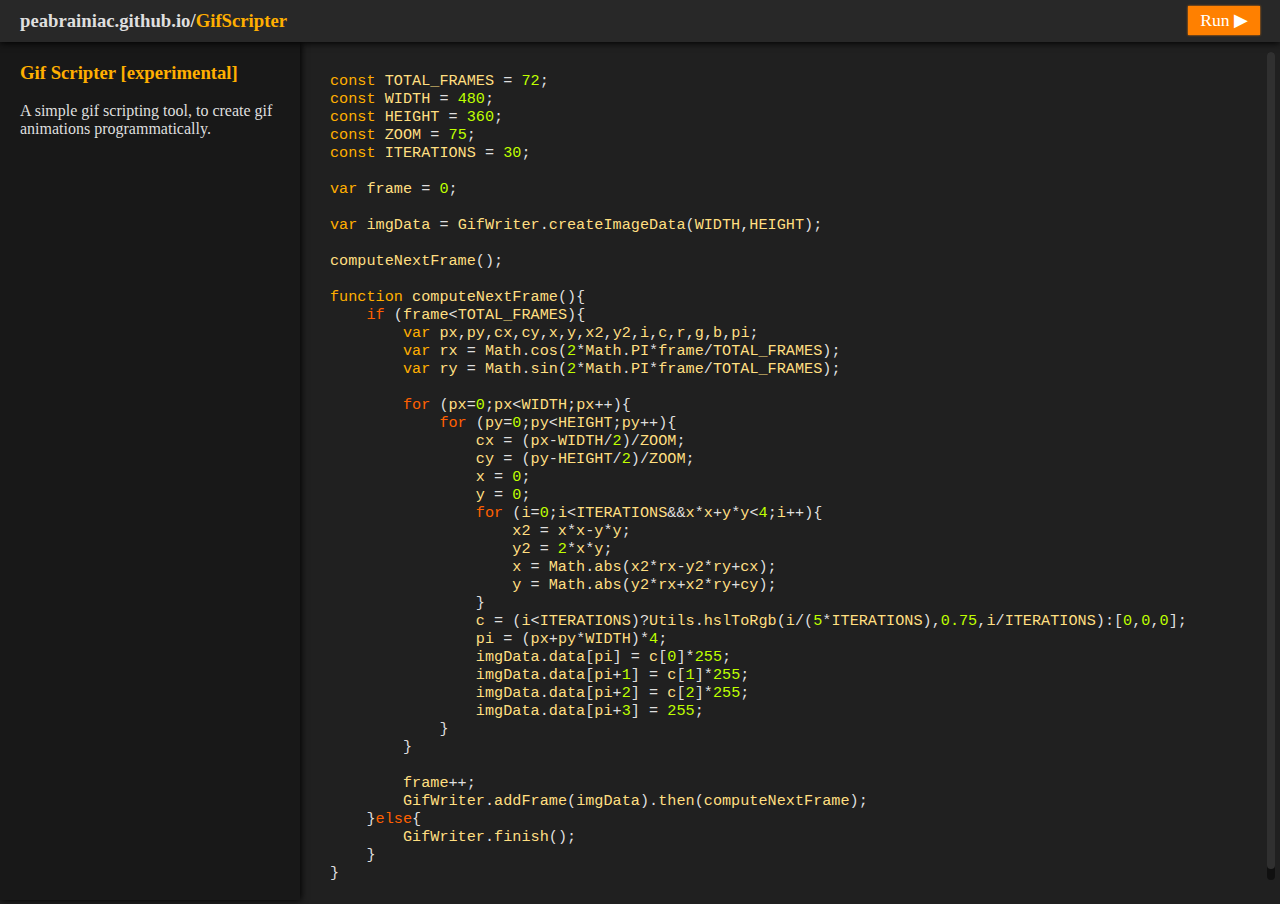
==== gifScripter/index.html @ fd8fcb2c "improved scrollbar & made handle draggable" ====
<!DOCTYPE html>
<html>
	<head>
		<meta charset="ISO-8859-1">
		<meta property="og:url" content="https://peabrainiac.github.io/gifScripter/gifScripter.html">
		<meta property="og:title" content="peabrainiac.github.io/GifScripter">
		<meta property="og:description" content="A simple gif scripting enviroment, to create gif animations programmatically">
        <meta property="og:image" content="https://peabrainiac.github.io/gifScripter/preview.gif">
        <meta name="theme-color" content="#FFAF00">
		<link rel="stylesheet" type="text/css" href="../css/styles.css">
		<link rel="stylesheet" type="text/css" href="./styles.css">
		<script type="module" src="../js/customElements/ScrollDiv.js"></script>
		<script type="module" src="../js/customElements/ResizeDiv.js"></script>
		<script type="module" src="../js/customElements/CodeEditor.js"></script>
		<script src="../js/Utils.js"></script>
		<script src="../js/SemiSandbox.js"></script>
		<script src="../js/Popup.js"></script>
		<script src="./GifScripterSandbox.js"></script>
		<script src="./Encoder.js"></script>
		<script src="./ProgressPopup.js"></script>
		<script src="./script.js"></script>
		<title>Gif Scripter</title>
	</head>
	<body class="flex-column">
        <div class="toolbar-top">
            <span class="h3-white">peabrainiac.github.io/<span class="orange">GifScripter</span></span>
            <span id="run-button" class="button">Run &#9654</span>
        </div>
        <div class="flex-row" style="min-height: 0">
            <resize-div class="sidebar-left" resize-x="1" resize-y="0" style="width:300px">
                <scroll-div style="height:100%">
                    <div style="padding:20px">
                        <span class="h3">Gif Scripter [experimental]</span>
                        <br><br>
                        A simple gif scripting tool, to create gif animations programmatically.
                    </div>
                </scroll-div>
            </resize-div>
            <!--textarea id="textarea" class="padding-30">const TOTAL_FRAMES = 16;&#13;const WIDTH = 480;&#13;const HEIGHT = 360;&#13;&#13;var frame = 0;&#13;&#13;var canvas = GifWriter.createCanvas(WIDTH,HEIGHT);&#13;var ctx = canvas.getContext("2d");&#13;&#13;&#13;computeNextFrame();&#13;&#13;function computeNextFrame(){&#13;&#9;if (frame&lt;TOTAL_FRAMES){&#13;&#9;&#9;&#13;&#9;&#9;let x = (frame%4)/4;&#13;&#9;&#9;let y = Math.floor(frame/4)/4;&#13;&#9;&#9;ctx.fillStyle = "rgb(255,"+255*x+","+255*y+")";&#13;&#9;&#9;ctx.fillRect(x*WIDTH,y*HEIGHT,WIDTH/4,HEIGHT/4);&#13;&#9;&#9;&#13;&#9;&#9;frame++;&#13;&#9;&#9;GifWriter.addFrame(canvas).then(computeNextFrame);&#13;&#9;}else{&#13;&#9;&#9;GifWriter.finish();&#13;&#9;}&#13;}</textarea-->
            <code-editor id="textarea" class="panel" style="--padding:30px;--scrollbar-width:8px">const TOTAL_FRAMES = 72;&#13;const WIDTH = 480;&#13;const HEIGHT = 360;&#13;const ZOOM = 75;&#13;const ITERATIONS = 30;&#13;&#13;var frame = 0;&#13;&#13;var imgData = GifWriter.createImageData(WIDTH,HEIGHT);&#13;&#13;computeNextFrame();&#13;&#13;function computeNextFrame(){&#13;&#9;if (frame&lt;TOTAL_FRAMES){&#13;&#9;&#9;var px,py,cx,cy,x,y,x2,y2,i,c,r,g,b,pi;&#13;&#9;&#9;var rx = Math.cos(2*Math.PI*frame/TOTAL_FRAMES);&#13;&#9;&#9;var ry = Math.sin(2*Math.PI*frame/TOTAL_FRAMES);&#13;&#13;&#9;&#9;for (px=0;px&lt;WIDTH;px++){&#13;&#9;&#9;&#9;for (py=0;py&lt;HEIGHT;py++){&#13;&#9;&#9;&#9;&#9;cx = (px-WIDTH/2)/ZOOM;&#13;&#9;&#9;&#9;&#9;cy = (py-HEIGHT/2)/ZOOM;&#13;&#9;&#9;&#9;&#9;x = 0;&#13;&#9;&#9;&#9;&#9;y = 0;&#13;&#9;&#9;&#9;&#9;for (i=0;i&lt;ITERATIONS&&x*x+y*y&lt;4;i++){&#13;&#9;&#9;&#9;&#9;&#9;x2 = x*x-y*y;&#13;&#9;&#9;&#9;&#9;&#9;y2 = 2*x*y;&#13;&#9;&#9;&#9;&#9;&#9;x = Math.abs(x2*rx-y2*ry+cx);&#13;&#9;&#9;&#9;&#9;&#9;y = Math.abs(y2*rx+x2*ry+cy);&#13;&#9;&#9;&#9;&#9;}&#13;&#9;&#9;&#9;&#9;c = (i&lt;ITERATIONS)?Utils.hslToRgb(i/(5*ITERATIONS),0.75,i/ITERATIONS):[0,0,0];&#13;&#9;&#9;&#9;&#9;pi = (px+py*WIDTH)*4;&#13;&#9;&#9;&#9;&#9;imgData.data[pi] = c[0]*255;&#13;&#9;&#9;&#9;&#9;imgData.data[pi+1] = c[1]*255;&#13;&#9;&#9;&#9;&#9;imgData.data[pi+2] = c[2]*255;&#13;&#9;&#9;&#9;&#9;imgData.data[pi+3] = 255;&#13;&#9;&#9;&#9;}&#13;&#9;&#9;}&#13;&#9;&#9;&#13;&#9;&#9;frame++;&#13;&#9;&#9;GifWriter.addFrame(imgData).then(computeNextFrame);&#13;&#9;}else{&#13;&#9;&#9;GifWriter.finish();&#13;&#9;}&#13;}</code-editor>
        </div>
        <div id="popup-overlay" class="overlay" style="z-index:10;"></div>
	</body>
</html>
---- css/styles.css ----
html, body {
	margin: 0;
	padding: 0;
	width: 100%;
	height: 100%;
	position: relative;
	background: #202020;
	color: #dfdfdf;
}
body {
	overflow: hidden;
    position: relative;
}
.overlay {
    position: absolute;
    top: 0;
    left: 0;
    width: 100%;
    height: 100%;
    pointer-events: none;
}
.overlay > * {
    pointer-events: auto;
}
.flex-column {
	display: flex;
	flex-direction: column;
	width: 100%;
	height: 100%;
}
.toolbar-top {
	position: relative;
	padding: 10px 20px;
	background: #282828;
	box-shadow: 0 1px 7px #000000;
	z-index: 2;
}
.flex-row {
	display: flex;
	flex-direction: row;
	width: 100%;
	height: 100%;
}
.sidebar-left {
	width: 250px;
	height: 100%;
	position: relative;
	background: #181818;
	box-shadow: 1px 0 7px #000000;
	z-index: 1;
	flex-shrink: 0;
	flex-grow: 0;
}
.panel {
	width: 100%;
	height: 100%;
	flex-grow: 1;
	position: relative;
}
.centered {
	position: absolute;
	left: 0;
	right: 0;
	top: 0;
	bottom: 0;
	margin: auto;
}
.transform-centered {
	position: absolute;
	left: 50%;
	top: 50%;
	transform: translate(-50%,-50%);
}
.project {
	background: #303030;
	border-radius: 8px;
	overflow: hidden;
	box-shadow: 3px 3px 7px #000000;
	width: 480px;
	height: 360px;
}
.popup-background-overlay {
	position: absolute;
	width: 100%;
	height: 100%;
	background: #00000040;
}
.box {
    background: #202020;
    border-radius: 10px;
    overflow: hidden;
    box-shadow: 0 0 15px 5px #000000;
}
.box-head {
    text-align: center;
    font-size: 1.25em;
    color: #ffffff;
    background: #ff8000;
    padding: 3px;
}
.box-body {
    padding: 10px 20px;
}
.box-error > .box-head {
    background: #ff4000;
}
.scroll {
	overflow: auto;
	-ms-overflow-style: none;
	scrollbar-width: none;
}
.scroll::-webkit-scrollbar {
	display: none;
}
.scrollbar {
	position: absolute;
	top: 0;
	right: 0;
	bottom: 0;
	margin: 10px 5px 20px 0;
	background: #101010;
	opacity: 1;
}
.scrollbar, .scrollbar-handle {
	width: 5px;
	border-radius: 500px;
	transition: all 0.25s ease-out;
}
.scrollbar-handle {
	background: #303030;
	position: absolute;
}
.scrollbar.scrollbar-hidden {
	opacity: 0;
}
.input-number {
	margin: 2px;
	width: 50px;
	-moz-appearance: textfield;
}
.input-slider {
	vertical-align: middle;
}
.input-number::-webkit-inner-spin-button,
.input-number::-webkit-outer-spin-button {
    -webkit-appearance: none;
    margin: 0;
}
.code-editor {
	--padding: 5px;
	background: #101010;
	border: 1px solid #303030;
	transition: all 0.25s ease;
}
.code-editor:focus-within {
	border-color: #ffaf00;
	box-shadow: 0 0 3px #ffaf00;
}
.textarea {
	width: 100%;
	height: 100%;
	resize: none;
	box-sizing: border-box;
	margin: 0;
	padding: 5px;
}
.textarea, .input-number {
	border: 1px solid #303030;
	background: #101010;
	color: #808080;
	transition: color 0.25s ease, border-color 0.25s ease, box-shadow 0.25s ease;
}
.textarea:focus,.input-number:focus {
	color: #dfdfdf;
	border-color: #ffaf00;
	box-shadow: 0 0 3px #ffaf00;
	outline: none;
}
.input-select {
	background: #202020;
	color: inherit;
	border: 2px solid #303030;
}
.input-checkbox{
	vertical-align: middle;
}
.h3, .h3-white, .h3-orange {
	font-size: 1.17em;
	font-weight: bold;
}
.orange, .h3, .h3-orange {
	color: #ffaf00;
}
.iframe {
	border: none;
}
.button {
	color: #ffffff;
	background: #ff8000;
	box-shadow: 0 0 2px #ff8000;
	transition: background 0.25s ease, box-shadow 0.25s ease;
	border: none;
	font-size: 1.1em;
	padding: 4px 12px;
	cursor: pointer;
}
.button:hover {
	background: #ffaf00;
	box-shadow: 0 0 5px #ffaf00;
}
.resize {
	resize: both;
}
.resize-h {
	resize: horizontal;
	overflow: hidden;
}
.resize-v {
	resize: vertical;
	overflow: hidden;
}
.float-l {
	float: left
}
.float-r {
	float: right;
}
.padding-10 {
	padding: 10px;
}
.padding-20 {
	padding: 20px;
}
.padding-30 {
	padding: 30px;
}
.margin-v-10 {
	margin: 10px 0;
}
---- gifScripter/styles.css ----
#textarea {
    border: none;
    resize: none;
    width: 100%;
    height: 100%;
    background: inherit;
    color: inherit;
    -moz-tab-size: 4;
    tab-size: 4;
    font-size: 1.17em;
}
#run-button {
    float: right;
    margin: -4px 0;
}
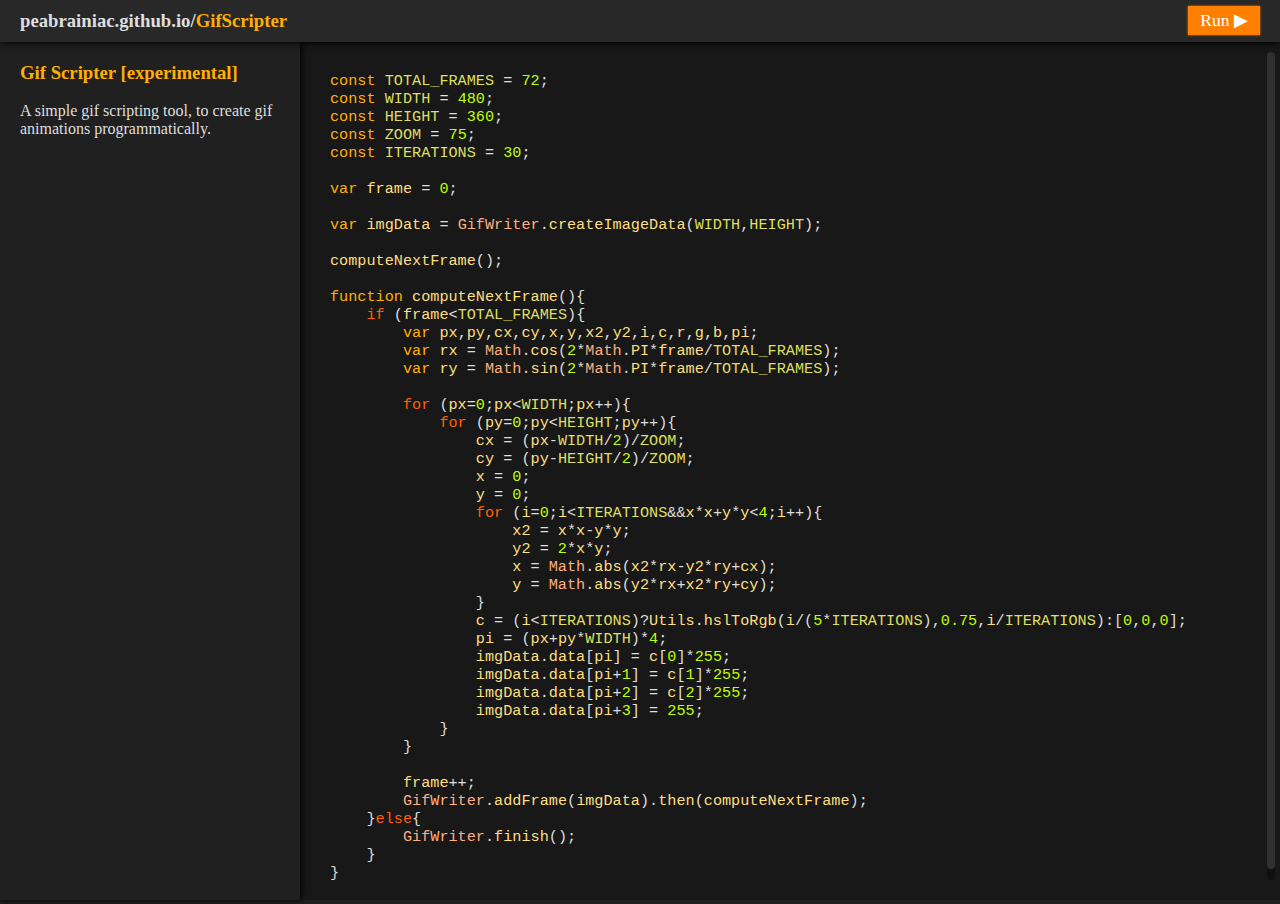
==== commit 892da1cf: "added syntax highlighting for constants and global variables" ====
--- a/gifScripter/index.html
+++ b/gifScripter/index.html
@@ -11,7 +11,7 @@
 		<link rel="stylesheet" type="text/css" href="./styles.css">
 		<script type="module" src="../js/customElements/ScrollDiv.js"></script>
 		<script type="module" src="../js/customElements/ResizeDiv.js"></script>
-		<script type="module" src="../js/customElements/CodeEditor.js"></script>
+		<script type="module" src="../js/customElements/CodeEditorJS.js"></script>
 		<script src="../js/Utils.js"></script>
 		<script src="../js/SemiSandbox.js"></script>
 		<script src="../js/Popup.js"></script>
@@ -27,7 +27,7 @@
             <span id="run-button" class="button">Run &#9654</span>
         </div>
         <div class="flex-row" style="min-height: 0">
-            <resize-div class="sidebar-left" resize-x="1" resize-y="0" style="width:300px">
+            <resize-div class="sidebar-left" resize-x="1" resize-y="0" style="width:300px;background:#202020">
                 <scroll-div style="height:100%">
                     <div style="padding:20px">
                         <span class="h3">Gif Scripter [experimental]</span>
@@ -37,7 +37,7 @@
                 </scroll-div>
             </resize-div>
             <!--textarea id="textarea" class="padding-30">const TOTAL_FRAMES = 16;&#13;const WIDTH = 480;&#13;const HEIGHT = 360;&#13;&#13;var frame = 0;&#13;&#13;var canvas = GifWriter.createCanvas(WIDTH,HEIGHT);&#13;var ctx = canvas.getContext("2d");&#13;&#13;&#13;computeNextFrame();&#13;&#13;function computeNextFrame(){&#13;&#9;if (frame&lt;TOTAL_FRAMES){&#13;&#9;&#9;&#13;&#9;&#9;let x = (frame%4)/4;&#13;&#9;&#9;let y = Math.floor(frame/4)/4;&#13;&#9;&#9;ctx.fillStyle = "rgb(255,"+255*x+","+255*y+")";&#13;&#9;&#9;ctx.fillRect(x*WIDTH,y*HEIGHT,WIDTH/4,HEIGHT/4);&#13;&#9;&#9;&#13;&#9;&#9;frame++;&#13;&#9;&#9;GifWriter.addFrame(canvas).then(computeNextFrame);&#13;&#9;}else{&#13;&#9;&#9;GifWriter.finish();&#13;&#9;}&#13;}</textarea-->
-            <code-editor id="textarea" class="panel" style="--padding:30px;--scrollbar-width:8px">const TOTAL_FRAMES = 72;&#13;const WIDTH = 480;&#13;const HEIGHT = 360;&#13;const ZOOM = 75;&#13;const ITERATIONS = 30;&#13;&#13;var frame = 0;&#13;&#13;var imgData = GifWriter.createImageData(WIDTH,HEIGHT);&#13;&#13;computeNextFrame();&#13;&#13;function computeNextFrame(){&#13;&#9;if (frame&lt;TOTAL_FRAMES){&#13;&#9;&#9;var px,py,cx,cy,x,y,x2,y2,i,c,r,g,b,pi;&#13;&#9;&#9;var rx = Math.cos(2*Math.PI*frame/TOTAL_FRAMES);&#13;&#9;&#9;var ry = Math.sin(2*Math.PI*frame/TOTAL_FRAMES);&#13;&#13;&#9;&#9;for (px=0;px&lt;WIDTH;px++){&#13;&#9;&#9;&#9;for (py=0;py&lt;HEIGHT;py++){&#13;&#9;&#9;&#9;&#9;cx = (px-WIDTH/2)/ZOOM;&#13;&#9;&#9;&#9;&#9;cy = (py-HEIGHT/2)/ZOOM;&#13;&#9;&#9;&#9;&#9;x = 0;&#13;&#9;&#9;&#9;&#9;y = 0;&#13;&#9;&#9;&#9;&#9;for (i=0;i&lt;ITERATIONS&&x*x+y*y&lt;4;i++){&#13;&#9;&#9;&#9;&#9;&#9;x2 = x*x-y*y;&#13;&#9;&#9;&#9;&#9;&#9;y2 = 2*x*y;&#13;&#9;&#9;&#9;&#9;&#9;x = Math.abs(x2*rx-y2*ry+cx);&#13;&#9;&#9;&#9;&#9;&#9;y = Math.abs(y2*rx+x2*ry+cy);&#13;&#9;&#9;&#9;&#9;}&#13;&#9;&#9;&#9;&#9;c = (i&lt;ITERATIONS)?Utils.hslToRgb(i/(5*ITERATIONS),0.75,i/ITERATIONS):[0,0,0];&#13;&#9;&#9;&#9;&#9;pi = (px+py*WIDTH)*4;&#13;&#9;&#9;&#9;&#9;imgData.data[pi] = c[0]*255;&#13;&#9;&#9;&#9;&#9;imgData.data[pi+1] = c[1]*255;&#13;&#9;&#9;&#9;&#9;imgData.data[pi+2] = c[2]*255;&#13;&#9;&#9;&#9;&#9;imgData.data[pi+3] = 255;&#13;&#9;&#9;&#9;}&#13;&#9;&#9;}&#13;&#9;&#9;&#13;&#9;&#9;frame++;&#13;&#9;&#9;GifWriter.addFrame(imgData).then(computeNextFrame);&#13;&#9;}else{&#13;&#9;&#9;GifWriter.finish();&#13;&#9;}&#13;}</code-editor>
+            <code-editor-js id="textarea" class="panel" style="background:#181818;--padding:30px;--scrollbar-width:8px">const TOTAL_FRAMES = 72;&#13;const WIDTH = 480;&#13;const HEIGHT = 360;&#13;const ZOOM = 75;&#13;const ITERATIONS = 30;&#13;&#13;var frame = 0;&#13;&#13;var imgData = GifWriter.createImageData(WIDTH,HEIGHT);&#13;&#13;computeNextFrame();&#13;&#13;function computeNextFrame(){&#13;&#9;if (frame&lt;TOTAL_FRAMES){&#13;&#9;&#9;var px,py,cx,cy,x,y,x2,y2,i,c,r,g,b,pi;&#13;&#9;&#9;var rx = Math.cos(2*Math.PI*frame/TOTAL_FRAMES);&#13;&#9;&#9;var ry = Math.sin(2*Math.PI*frame/TOTAL_FRAMES);&#13;&#13;&#9;&#9;for (px=0;px&lt;WIDTH;px++){&#13;&#9;&#9;&#9;for (py=0;py&lt;HEIGHT;py++){&#13;&#9;&#9;&#9;&#9;cx = (px-WIDTH/2)/ZOOM;&#13;&#9;&#9;&#9;&#9;cy = (py-HEIGHT/2)/ZOOM;&#13;&#9;&#9;&#9;&#9;x = 0;&#13;&#9;&#9;&#9;&#9;y = 0;&#13;&#9;&#9;&#9;&#9;for (i=0;i&lt;ITERATIONS&&x*x+y*y&lt;4;i++){&#13;&#9;&#9;&#9;&#9;&#9;x2 = x*x-y*y;&#13;&#9;&#9;&#9;&#9;&#9;y2 = 2*x*y;&#13;&#9;&#9;&#9;&#9;&#9;x = Math.abs(x2*rx-y2*ry+cx);&#13;&#9;&#9;&#9;&#9;&#9;y = Math.abs(y2*rx+x2*ry+cy);&#13;&#9;&#9;&#9;&#9;}&#13;&#9;&#9;&#9;&#9;c = (i&lt;ITERATIONS)?Utils.hslToRgb(i/(5*ITERATIONS),0.75,i/ITERATIONS):[0,0,0];&#13;&#9;&#9;&#9;&#9;pi = (px+py*WIDTH)*4;&#13;&#9;&#9;&#9;&#9;imgData.data[pi] = c[0]*255;&#13;&#9;&#9;&#9;&#9;imgData.data[pi+1] = c[1]*255;&#13;&#9;&#9;&#9;&#9;imgData.data[pi+2] = c[2]*255;&#13;&#9;&#9;&#9;&#9;imgData.data[pi+3] = 255;&#13;&#9;&#9;&#9;}&#13;&#9;&#9;}&#13;&#9;&#9;&#13;&#9;&#9;frame++;&#13;&#9;&#9;GifWriter.addFrame(imgData).then(computeNextFrame);&#13;&#9;}else{&#13;&#9;&#9;GifWriter.finish();&#13;&#9;}&#13;}</code-editor-js>
         </div>
         <div id="popup-overlay" class="overlay" style="z-index:10;"></div>
 	</body>
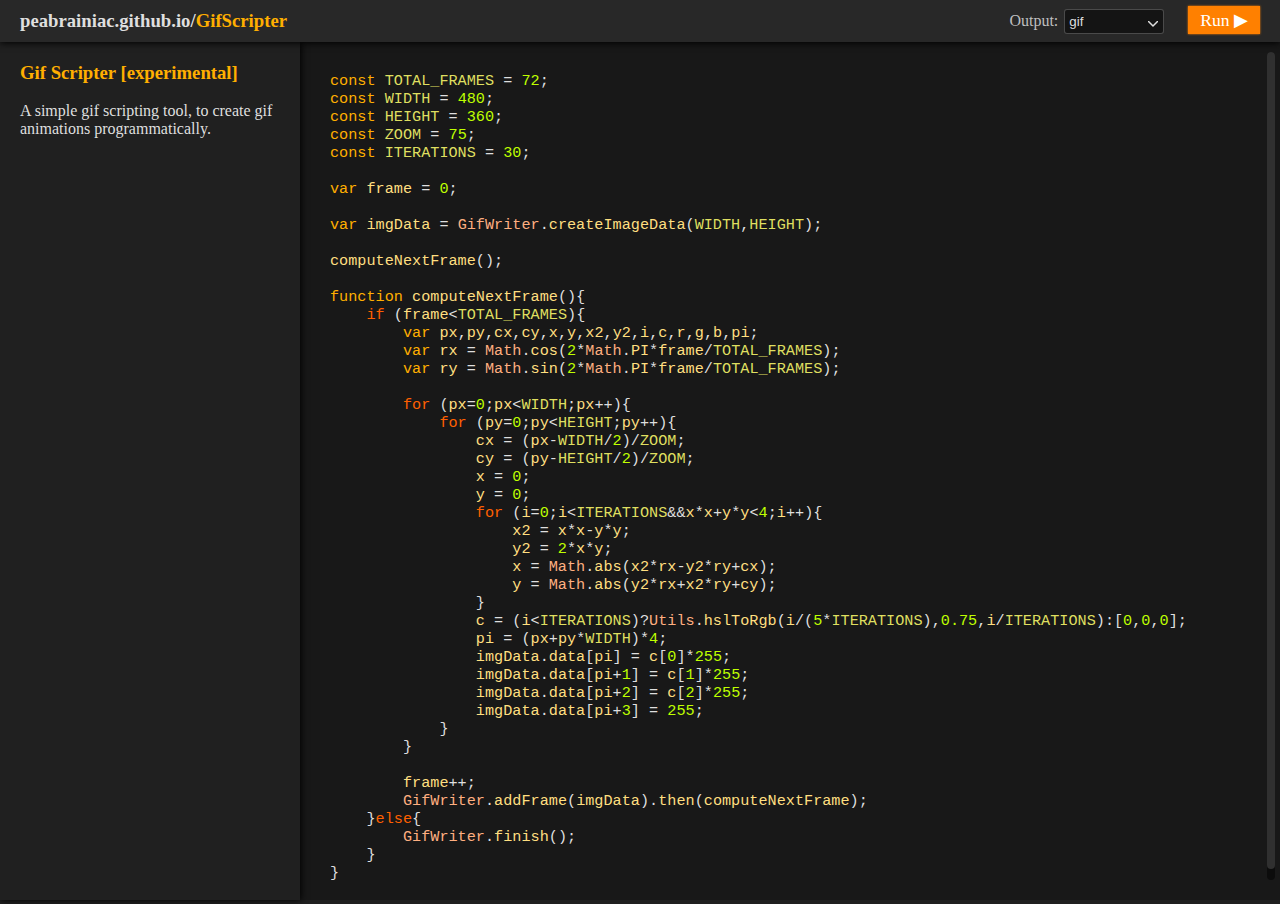
==== commit d5e22c0e: "experimented with video encoding" ====
--- a/gifScripter/index.html
+++ b/gifScripter/index.html
@@ -15,6 +15,7 @@
 		<script src="../js/Utils.js"></script>
 		<script src="../js/SemiSandbox.js"></script>
 		<script src="../js/Popup.js"></script>
+		<script src="../js/Mp4Encoder.js"></script>
 		<script src="./GifScripterSandbox.js"></script>
 		<script src="./Encoder.js"></script>
 		<script src="./ProgressPopup.js"></script>
@@ -23,8 +24,16 @@
 	</head>
 	<body class="flex-column">
         <div class="toolbar-top">
-            <span class="h3-white">peabrainiac.github.io/<span class="orange">GifScripter</span></span>
-            <span id="run-button" class="button">Run &#9654</span>
+			<span class="h3-white">peabrainiac.github.io/<span class="orange">GifScripter</span></span>
+			<span style="float:right;color:#bfbfbf">
+				Output:
+				<select id="output-format-select" class="big-select">
+					<option value="gif" title="Saves the animation to a gif file.">gif</option>
+					<option value="webm" title="Saves the animation to a webm video file. Currently not working correctly">webm (WIP)</option>
+					<option value="none" title="Runs the script without saving the animation to a file.">preview</option>
+				</select>
+            	<span id="run-button" class="button">Run &#9654</span>
+			</span>
         </div>
         <div class="flex-row" style="min-height: 0">
             <resize-div class="sidebar-left" resize-x="1" resize-y="0" style="width:300px;background:#202020">
--- a/css/styles.css
+++ b/css/styles.css
@@ -193,6 +193,29 @@
 }
 .iframe {
 	border: none;
+}
+.big-select {
+	background-image: url("data:image/svg+xml,%3Csvg xmlns='http://www.w3.org/2000/svg' width='10' height='10'%3E%3Cpath d='M 0 0 L 5 5 L 10 0' style='fill:transparent;stroke:%23dfdfdf;stroke-width:1.5px;stroke-linecap:round;stroke-linejoin:round'/%3E%3C/svg%3E");
+	background-color: #00000080;
+	background-position: right 5px top 0.8em;
+	background-repeat: no-repeat;
+	border: 1px solid #80808080;
+	color: #dfdfdf;
+	padding: 4px 20px 4px 4px;
+	border-radius: 3px;
+	-webkit-appearance: none;
+	-moz-appearance: none;
+	appearance: none;
+}
+.big-select::ms-expand {
+	display: none;
+}
+.big-select > option {
+	background: #202020;
+	border-color: #303030;
+}
+.big-select > option:hover {
+	background: #303030;
 }
 .button {
 	color: #ffffff;
--- a/gifScripter/styles.css
+++ b/gifScripter/styles.css
@@ -3,13 +3,17 @@
     resize: none;
     width: 100%;
     height: 100%;
+    margin: 0;
+    box-sizing: border-box;
     background: inherit;
     color: inherit;
     -moz-tab-size: 4;
     tab-size: 4;
     font-size: 1.17em;
 }
+#output-format-select {
+    margin: -2px 20px -2px 2px;
+}
 #run-button {
-    float: right;
     margin: -4px 0;
 }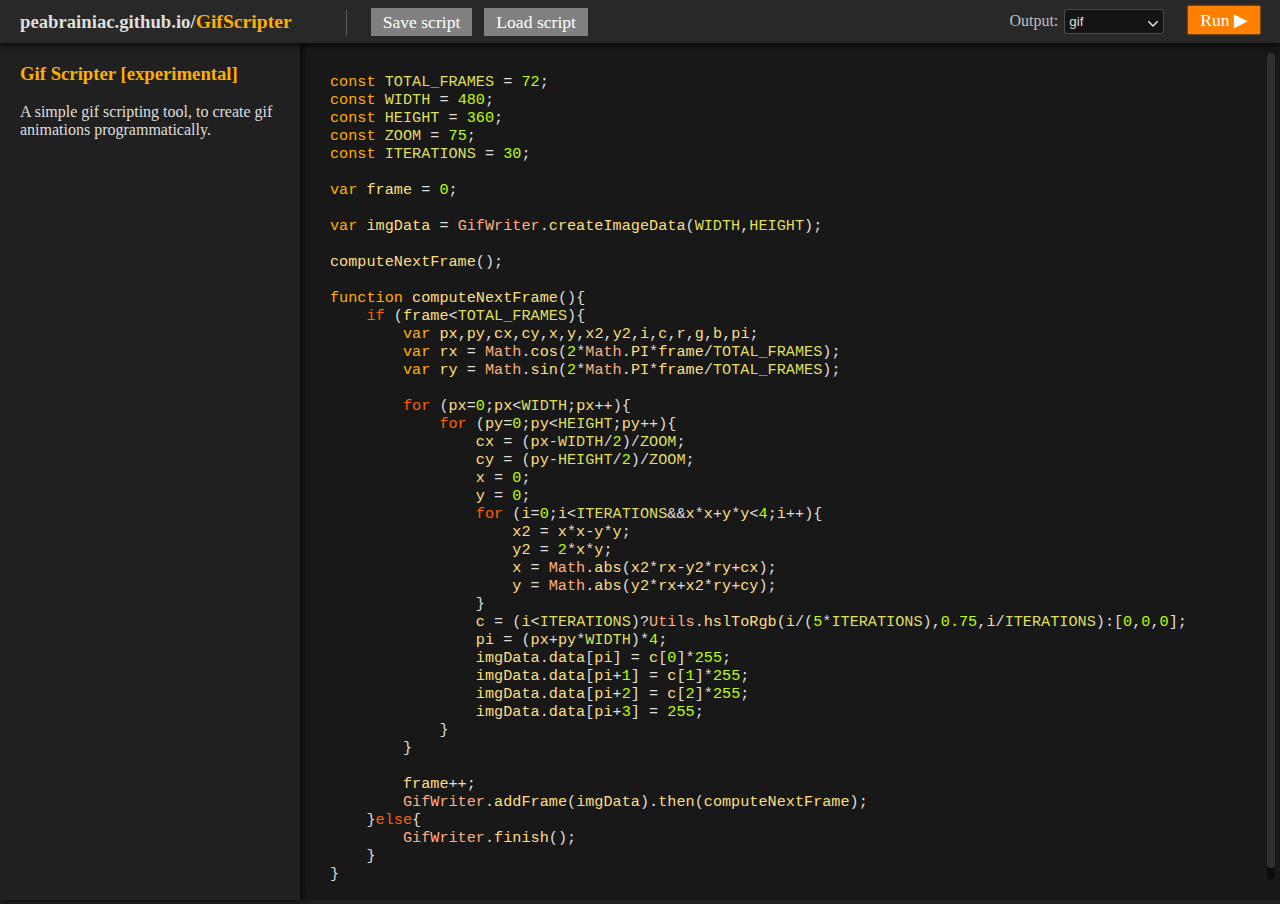
==== commit cd2d5178: "added button to save script" ====
--- a/gifScripter/index.html
+++ b/gifScripter/index.html
@@ -12,10 +12,11 @@
 		<script type="module" src="../js/customElements/ScrollDiv.js"></script>
 		<script type="module" src="../js/customElements/ResizeDiv.js"></script>
 		<script type="module" src="../js/customElements/CodeEditorJS.js"></script>
+		<script type="module" src="../js/BetterImageData.js"></script>
 		<script src="../js/Utils.js"></script>
 		<script src="../js/SemiSandbox.js"></script>
 		<script src="../js/Popup.js"></script>
-		<script src="../js/Mp4Encoder.js"></script>
+		<script src="../js/VideoEncoder.js"></script>
 		<script src="./GifScripterSandbox.js"></script>
 		<script src="./Encoder.js"></script>
 		<script src="./ProgressPopup.js"></script>
@@ -24,7 +25,12 @@
 	</head>
 	<body class="flex-column">
         <div class="toolbar-top">
-			<span class="h3-white">peabrainiac.github.io/<span class="orange">GifScripter</span></span>
+			<span class="h3-white">peabrainiac.github.io/<span class="orange" style="font-size:1.05em">GifScripter</span></span>
+			<span id="load-file-group">
+				<span id="save-file-button" class="button">Save script</span>
+				<input id="load-file-input" type="file">
+				<span id="load-file-button" class="button">Load script</span>
+			</span>
 			<span style="float:right;color:#bfbfbf">
 				Output:
 				<select id="output-format-select" class="big-select">
--- a/gifScripter/styles.css
+++ b/gifScripter/styles.css
@@ -1,3 +1,19 @@
+#load-file-group {
+    border-left: 1px solid #ffffff40;
+    margin-left: 50px;
+    padding: 4px 0 4px 20px;
+}
+#load-file-input {
+    display: none;
+}
+#save-file-button, #load-file-button {
+    margin: 0 4px;
+}
+#save-file-button:not(:hover), #load-file-button:not(:hover) {
+    background:#808080;
+    box-shadow: none;
+}
+
 #textarea {
     border: none;
     resize: none;
